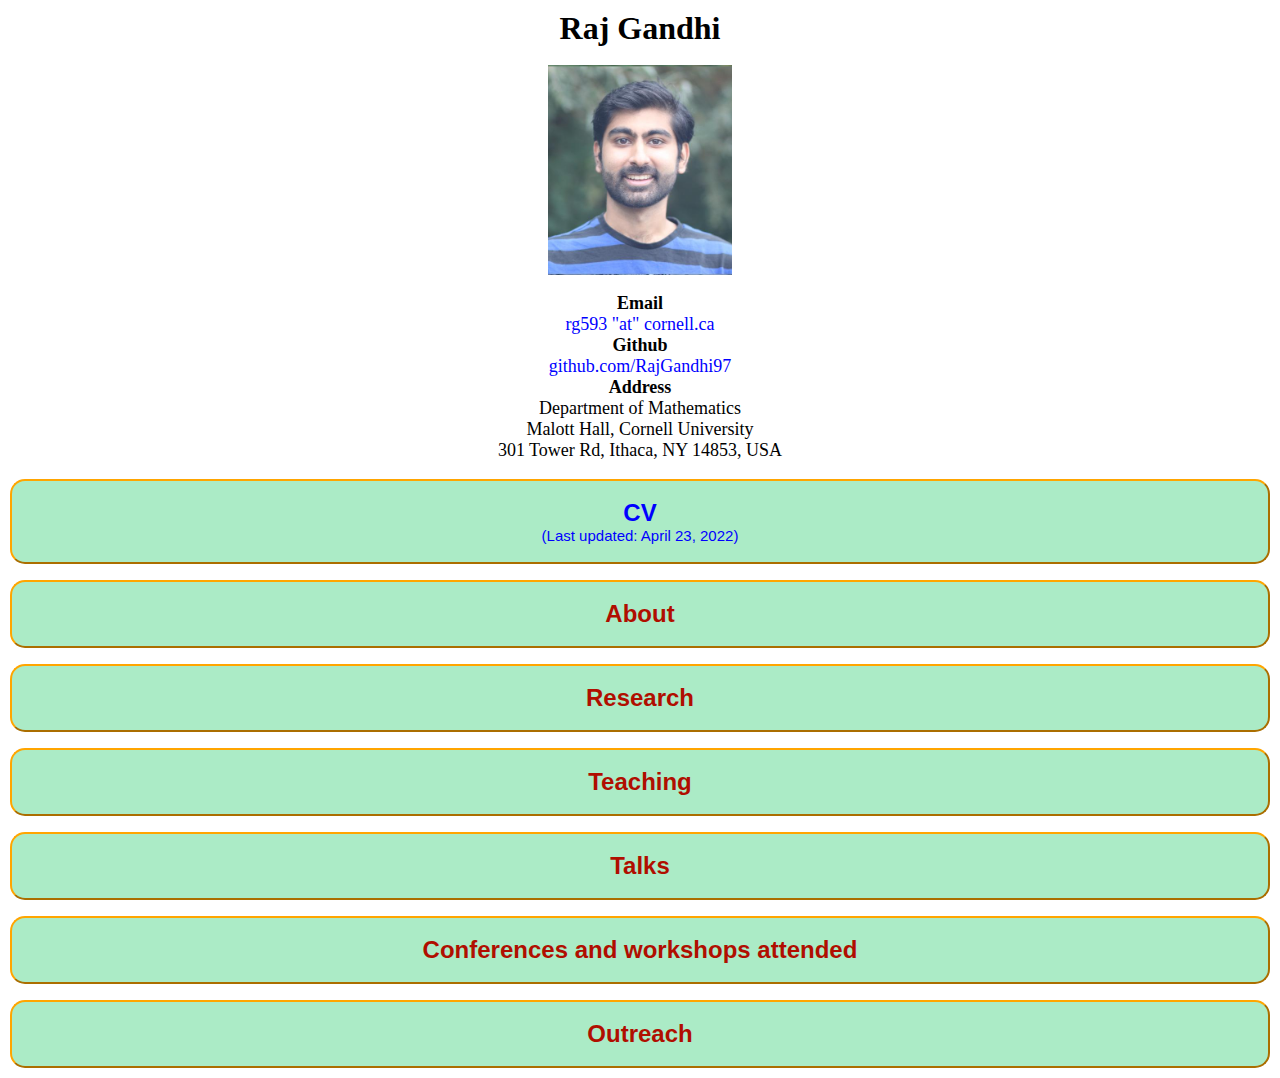
==== index.html @ 1995caa7 "Add files via upload" ====
<html>



<meta name="viewport" content="width=device-width, initial-scale=1">
<style>
.accordion {
  background-color: #ABEBC6 ;
  color: #444;
  cursor: pointer;
  padding: 18px;
  width: 100%;
  border: square;
  border-color: orange;
  border-radius: 15px;
  text-align: left;
  outline: none;
  font-size: 15px;
  transition: 0.4s;
}

.active, .accordion:hover {
  background-color: #FFBF00;
}

.panel {
  padding: 0 18px;
  background-color: #FFFFFF;
  border-radius: 15px;
  max-height: 0;
  overflow: hidden;
  transition: max-height 0.2s ease-out;
}
</style>


<style type="text/css">
    body {
	margin:5px;padding:5px

}
	</style>

<head style="background-color:white">


	
	<title>Home page</title>
	<center>
		<font size="6"><b>Raj Gandhi</b></font>
	</center>
	<br>
	<center>
		<img src="Raj-headshot.jpg" height ="210"/>
	</center>
	<br>
	<font size="4.5">
	<center>
		<b>Email</b>
		<br>
		<a href = "mailto: rg593@cornell.edu" style="text-decoration:none;color:blue">rg593 "at" cornell.ca</a>
		<br>
		<b>Github</b>
		<br>
		<a href="https://github.com/RajGandhi97" target="_blank" style="text-decoration:none;color:blue">github.com/RajGandhi97</a>
		<br>
		<b>Address</b>
		<br>
		Department of Mathematics
		<br>
		Malott Hall, Cornell University
		<br>
		301 Tower Rd, Ithaca, NY 14853, USA
		<br>
		</center>
	</font>
	<br>
</head>


<body style="background-image: linear-gradient(to bottom,  white 100%, white 0%)">

<div class="accordion-div">
<button class="accordion">
<center>
	<a href="Raj_Gandhi_cv.pdf" target="_blank" style="text-decoration:none;color:blue"><font size="5"><b>CV</b> </font> <br> (Last updated: April 23, 2022)</a> 
</center>
</button>

<p>

</p>

<div class="panel">
 </div>
<button class="accordion">
<center>
	<font size="5" color="bubble gum"><b>About</b></font>
</center>
</button>
<div class="panel">
  <p>
  <font size="4.5">
I am a second-year Ph.D. student studying pure mathematics at Cornell University.
In 2021, I recieved a M.Sc. degree in mathematics from the Univerity of Ottawa. 
My M.Sc. advisors were <a href="https://alistairsavage.ca" target="_blank" style="text-decoration:none;color:blue">Alistair Savage</a> and <a href="https://kirillmath.website" target="_blank" style="text-decoration:none;color:blue">Kirill Zainoulline</a>.
In 2019, I received a B.Sc. in physics-mathematics from the University of Ottawa. 
	</font>
  </p>
 </div>

<p>

</p>

<button class="accordion">
<center>
	<font size="5" color="bubble gum"><b>Research</b></font>
</center>
</button>
<div class="panel">
  <p>
 <center>
<font size="5"><b>Publications/Preprints</b></font>
</center>
<font size="4.5">
<p>
<ol>
	<li> Raj Gandhi. (Joint with <a href="https://alistairsavage.ca" target="_blank" style="text-decoration:none;color:blue">Alistair Savage</a> and <a href="https://kirillmath.website" target="_blank" style="text-decoration:none;color:blue">Kirill Zainoulline</a>). Diagrammatics for F<sub>4</sub>. <i>Bulletin of the London Mathematical Society</i>. To appear. <a href="https://arxiv.org/abs/2107.12464" target="_blank" style="text-decoration:none;color:blue">Preprint</a>.<p>
	<li> Raj Gandhi. The formal affine Demazure algebra and real finite reflection groups. <i>Algebras and Representation Theory.</i> To appear. <a href="https://arxiv.org/abs/1905.07463" target="_blank" style="text-decoration:none;color:blue">Preprint</a>. <p>
	<li> Raj Gandhi. Decomposing Frobenius Heisenberg categories. <i> Journal of Algebra and its Applications</i>. (2020). Vol. 19. No. 5. Pp. 2050094-1-2050094-31. <a href="https://www.worldscientific.com/doi/abs/10.1142/S0219498820500942" target="_blank" style="text-decoration:none;color:blue">DOI</a>. <a href="https://arxiv.org/abs/1809.03613" target="_blank" style="text-decoration:none;color:blue">Preprint</a>.</li>
</ol>
</font>


<br>
 <center>
<font size="5" ><b>M.Sc. thesis</b></font>
 </center>
 <font size="4.5">
<ul>
	<li>Raj Gandhi. Oriented cohomology rings of the semisimple linear algebraic groups of ranks 1 and 2. (2021). University of Ottawa library. <a href="https://ruor.uottawa.ca/handle/10393/42566" target="_blank" style="text-decoration:none;color:blue">URL</a>. <a href="https://github.com/RajGandhi97/Oriented-cohomology-rings-of-the-split-semisimple-linear-algebraic-groups-of-rank-2" target="_blank" style="text-decoration:none;color:blue">Code</a>.
</ul>
</font>

<br>
 <center>
<font size="5"><b>Posters</b></font>
 </center>
 <font size="4.5">
<ol>
	<li> Raj Gandhi. The ring of twisted differential operators of reflection group I<sub>2</sub>(5). (2016). <i>Presented at the 2016 University of Ottawa UROP symposium</i>. University of Ottawa library. <a href="https://ruor.uottawa.ca/handle/10393/36283" target="_blank" style="text-decoration:none;color:blue">URL</a>.
</ol>
</font>

<br>
 <center>
<font size="5"><b>Software</b></font>
 </center>
 <font size="4.5">
<ol>
	<li> Raj Gandhi. <a href="https://github.com/RajGandhi97/Oriented-cohomology-rings-of-the-split-semisimple-linear-algebraic-groups-of-rank-2" target="_blank" style="text-decoration:none;color:blue">Oriented cohomology rings of the semisimple linear algebraic groups of ranks 1 and 2</a>. (Last updated: 2021).<p>
	<li> Raj Gandhi. <a href="https://github.com/RajGandhi97/Modularity-and-Calabi-Yau-Threefolds" target="_blank" style="text-decoration:none;color:blue"> Modularity and Calabi-Yau threefolds</a>. (Last updated: 2020).
</ol>
</font>



<br>
 <center>
<font size="5"><b>Expository notes</b></font>
 </center>
 <font size="4.5">
 <br>
The following notes give expository accounts of results that appear to be "well-known" in the literature.
However, I have not been able to find proofs of these results anywhere, so I have written up the proofs myself.
<ol>
	<li>Raj Gandhi. Line bundles on complete flag varieties are independent of central isogeny class. <a href="Question_on_line_bundles.pdf" target="_blank" style="text-decoration:none;color:blue">Notes</a>.
</ol>
</font>
 </p>
</div>

<p>

</p>

<button class="accordion">
<center>
	<font size="5" color="bubble gum"><b>Teaching</b></font>
</center>
</button>
<div class="panel">
  <p>  
 <center>
<font size="5"><b>University of Ottawa: Teaching assistant</b></font>
 </center>
 <font size="4.5">
<ol>
	<li> MAT 1320X: Calculus I. Recitation instructor. (Summer 2021).<p>
	<li> MAT 2355: Introduction to Geometry. Grader. (Winter 2021).<p>
	<li> MAT 1348: Discrete Mathematics for Computing. Grader and recitation instructor. (Winter 2021).<p>
	<li> MAT 2141: Honours Linear Algebra. Grader. (Fall 2020).<p>
	<li> MAT 1341: Introduction to Linear Algebra. Grader and recitation instructor. (Fall 2020).<p>
	<li> MAT 1332: Calculus II for the Life Sciences. Grader and recitation instructor. (Fall 2020).<p>
	<li> MAT 1300X: Mathematical Methods I. Recitation instructor. (Summer 2020).<p>
	<li> MAT 1320: Calculus I. Grader and recitation instructor. (Winter 2020).<p>
	<li> MAT 1348: Discrete Mathematics for Computing. Grader and recitation instructor. (Winter 2020).<p>
	<li> MAT 1362: Mathematical Reasoning and Proofs Grader. (Winter 2020).<p>
	<li> MAT 1362: Mathematical Reasoning and Proofs. Grader and recitation instructor. (Fall 2019).<p>
</ol>
</font>
  </p>
  </div>

<p>

</p>

<button class="accordion">
<center>
	<font size="5" color="bubble gum"><b>Talks</b></font>
</center>
</button>
<div class="panel">
  <p>
 <center>
<font size="5"><b>Invited talks</b></font>
 </center>
 <font size="4.5">
<ol>
	<li>The formal group ring and real finite reflection groups. <a href="https://qflag.org/AGHS/" target="_blank" style="text-decoration:none;color:blue"><i>Algebra and Geometry of Homogeneous Spaces</i></a>. University of Ottawa. June 3, 2021. <a href="TALK_The-formal-group-ring-and-real-finite-reflection-groups-abstract.pdf" target="_blank" style="text-decoration:none;color:blue">Abstract</a>. <a href="TALK_The-formal-group-ring-and-real-finite-reflection-groups-slides.pdf" target="_blank" style="text-decoration:none;color:blue">Slides</a>. <a href="https://qflag.org/AGHS/wp-content/AGHSrecordings/Gandhi-June3.mp4" target="_blank" style="text-decoration:none;color:blue">Video</a>.</li>
</ol>
</font>

<p>

<br>
 <center>
<font size="5"><b>Undergraduate talks</b></font>
 </center>
 <font size="4.5">
<ol>
	<li>The Heisenberg category. <i> Student summer seminar</i>. University of Ottawa. August 17, 2018.	<a href="TALK_The-Heisenberg-Category-slides.pdf" target="_blank" style="text-decoration:none;color:blue">Slides</a>.<p>
	<li>Twisted formal group algebras. <i> Summer student seminar</i>. University of Ottawa. August 16, 2017. <a href="TALK_Twisted-Formal-Group-Algebras-slides.pdf" target="_blank" style="text-decoration:none;color:blue">Slides</a>.<p>
	<li>Finite reflection groups. <i> Junior algebra seminar</i>. University of Ottawa. September 8, 2016. <a href="TALK_Finite-Reflection-Groups-slides.pdf" target="_blank" style="text-decoration:none;color:blue">Slides</a>.
</ol>
</font>

  </p>
  </div>

<p>

</p>


<button class="accordion">
<center>
	<font size="5" color="bubble gum"><b>Conferences and workshops attended</b></font>
</center>
</button>
<div class="panel">
  <p>
  <font size="4.5">
  <ol>
  	<li><a href="https://sites.google.com/view/lawrge2022/" target="_blank" style="text-decoration:none;color:blue">The Los Angeles Workshop on Representations and Geometry</a>. University of Southern California. June 6 - June 10, 2022.<p>
	<li><a href="https://e.math.cornell.edu/sites/topology/2022/index_2022.php" target="_blank" style="text-decoration:none;color:blue">Cornell Topology Festival</a>. Cornell University. May 6 - May 8, 2022.<p>
	<li><a href="https://sites.google.com/view/derivedfrg/events/cornell-2022" target="_blank" style="text-decoration:none;color:blue">Derived Categories and Moduli Spaces</a>. Cornell University. April 29 - May 1, 2022.
	</ol>	
	</font>
  </p>
  </div>

<p>

</p>

<button class="accordion">
<center>
	<font size="5" color="bubble gum"><b>Outreach</b></font>
</center>
</button>
<div class="panel">
  <p>
  <center>
<font size="5"><b>GRASSHOPR 2022</b></font>
 </center>
 <font size="4.5">
 <br>
Between March 4-March 11, 2022, Aria Beaupr&#233 and I taught a mini-course at Namast&#233 Montessori School in Ithaca, NY. 
The course was called "The Mathematics of Decision Making," and our target audience was Grade 4-Grade 6 students. The mini-course 
consisted of four lessons. The first three lessons were 1 hour long, while the last lesson was 2 hours long. Topics covered included positional voting systems, 
approval voting, pairwise voting, and strategic voting. The opportunity to prepare and run our course was provided by the
<a href="https://sites.google.com/view/grasshopratcornell/home" target="_blank" style="text-decoration:none;color:blue">GRASSHOPR</a> program at Cornell University.
Here are the worksheets that we prepared for each of the four lessons:  
<a href="GRASSHOPR2022_Lesson1.pdf" target="_blank" style="text-decoration:none;color:blue">Lesson 1</a>.
<a href="GRASSHOPR2022_Lesson2.pdf" target="_blank" style="text-decoration:none;color:blue">Lesson 2</a>.
<a href="GRASSHOPR2022_Lesson3.pdf" target="_blank" style="text-decoration:none;color:blue">Lesson 3</a>.
<a href="GRASSHOPR2022_Lesson4.pdf" target="_blank" style="text-decoration:none;color:blue">Lesson 4</a>.


</font>
  </p>
  </div>
</div>



</body>





<script>
var acc = document.getElementsByClassName("accordion");
var i;

for (i = 0; i < acc.length; i++) {
acc[i].addEventListener("click", function() {

var panel = this.nextElementSibling;
if (panel.style.maxHeight){
  panel.style.maxHeight = null;
} else {
  let active = document.querySelectorAll(".accordion-div .accordion.active");
  for(let j = 0; j < active.length; j++){
    active[j].classList.remove("active");
    active[j].nextElementSibling.style.maxHeight = null;
  }
  this.classList.toggle("active");
  panel.style.maxHeight = panel.scrollHeight + "px";
}
});
}
</script>

</html>
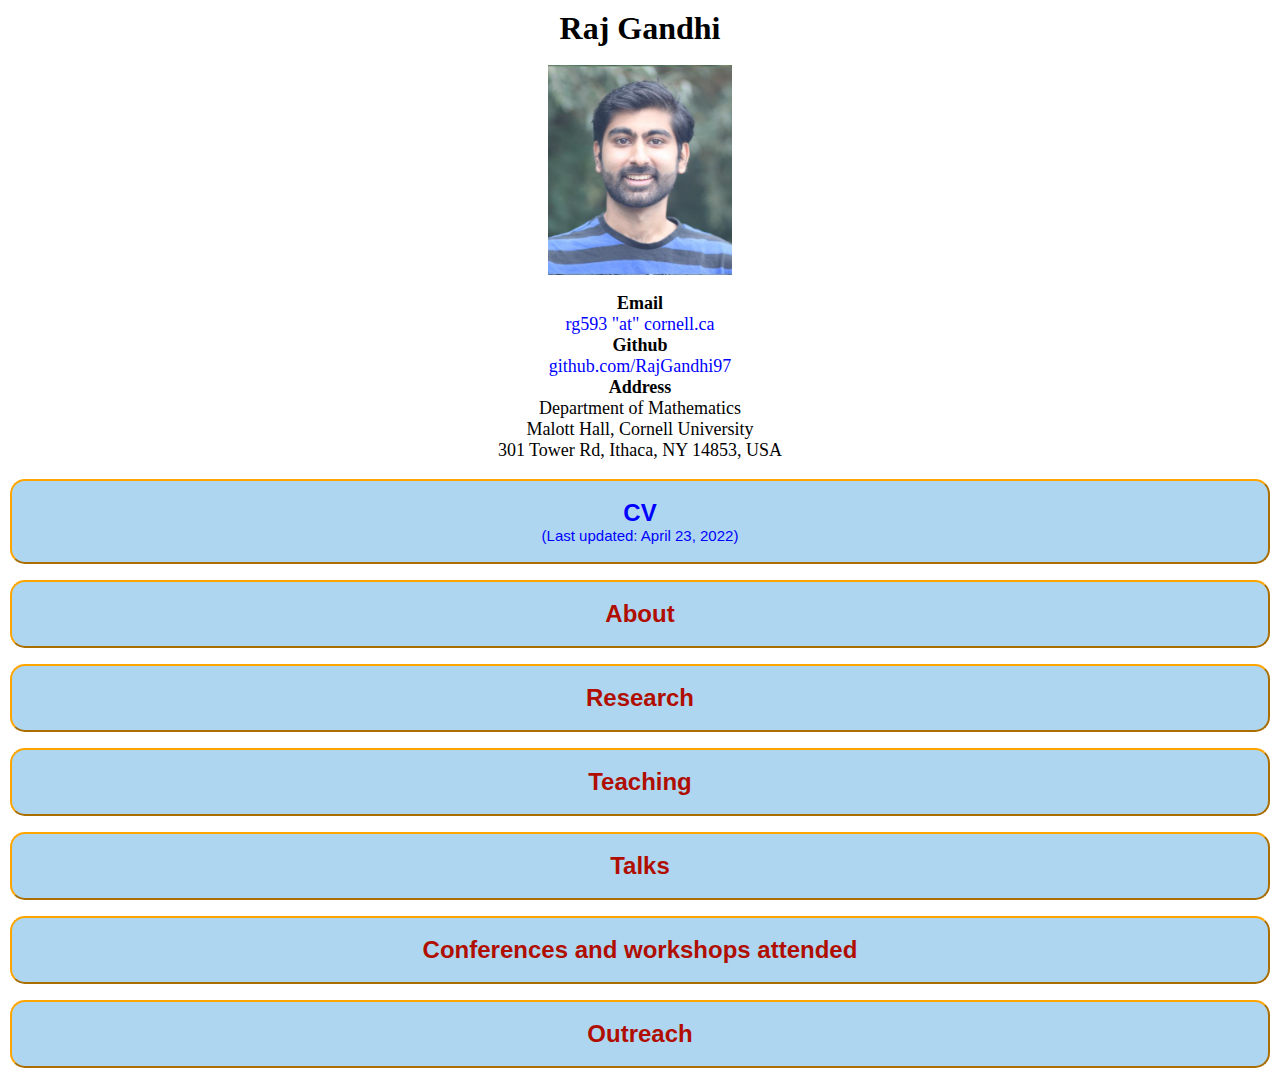
==== commit a5d00f04: "Add files via upload" ====
--- a/index.html
+++ b/index.html
@@ -5,7 +5,7 @@
 <meta name="viewport" content="width=device-width, initial-scale=1">
 <style>
 .accordion {
-  background-color: #ABEBC6 ;
+  background-color: #AED6F1 ;
   color: #444;
   cursor: pointer;
   padding: 18px;
@@ -127,7 +127,7 @@
 <p>
 <ol>
 	<li> Raj Gandhi. (Joint with <a href="https://alistairsavage.ca" target="_blank" style="text-decoration:none;color:blue">Alistair Savage</a> and <a href="https://kirillmath.website" target="_blank" style="text-decoration:none;color:blue">Kirill Zainoulline</a>). Diagrammatics for F<sub>4</sub>. <i>Bulletin of the London Mathematical Society</i>. To appear. <a href="https://arxiv.org/abs/2107.12464" target="_blank" style="text-decoration:none;color:blue">Preprint</a>.<p>
-	<li> Raj Gandhi. The formal affine Demazure algebra and real finite reflection groups. <i>Algebras and Representation Theory.</i> To appear. <a href="https://arxiv.org/abs/1905.07463" target="_blank" style="text-decoration:none;color:blue">Preprint</a>. <p>
+	<li> Raj Gandhi. The formal affine Demazure algebra and real finite reflection groups. <i>Algebras and Representation Theory.</i> (2022). <a href="https://link.springer.com/article/10.1007/s10468-022-10158-x" target="_blank" style="text-decoration:none;color:blue">DOI</a>. <a href="https://arxiv.org/abs/1905.07463" target="_blank" style="text-decoration:none;color:blue">Preprint</a>. <p>
 	<li> Raj Gandhi. Decomposing Frobenius Heisenberg categories. <i> Journal of Algebra and its Applications</i>. (2020). Vol. 19. No. 5. Pp. 2050094-1-2050094-31. <a href="https://www.worldscientific.com/doi/abs/10.1142/S0219498820500942" target="_blank" style="text-decoration:none;color:blue">DOI</a>. <a href="https://arxiv.org/abs/1809.03613" target="_blank" style="text-decoration:none;color:blue">Preprint</a>.</li>
 </ol>
 </font>
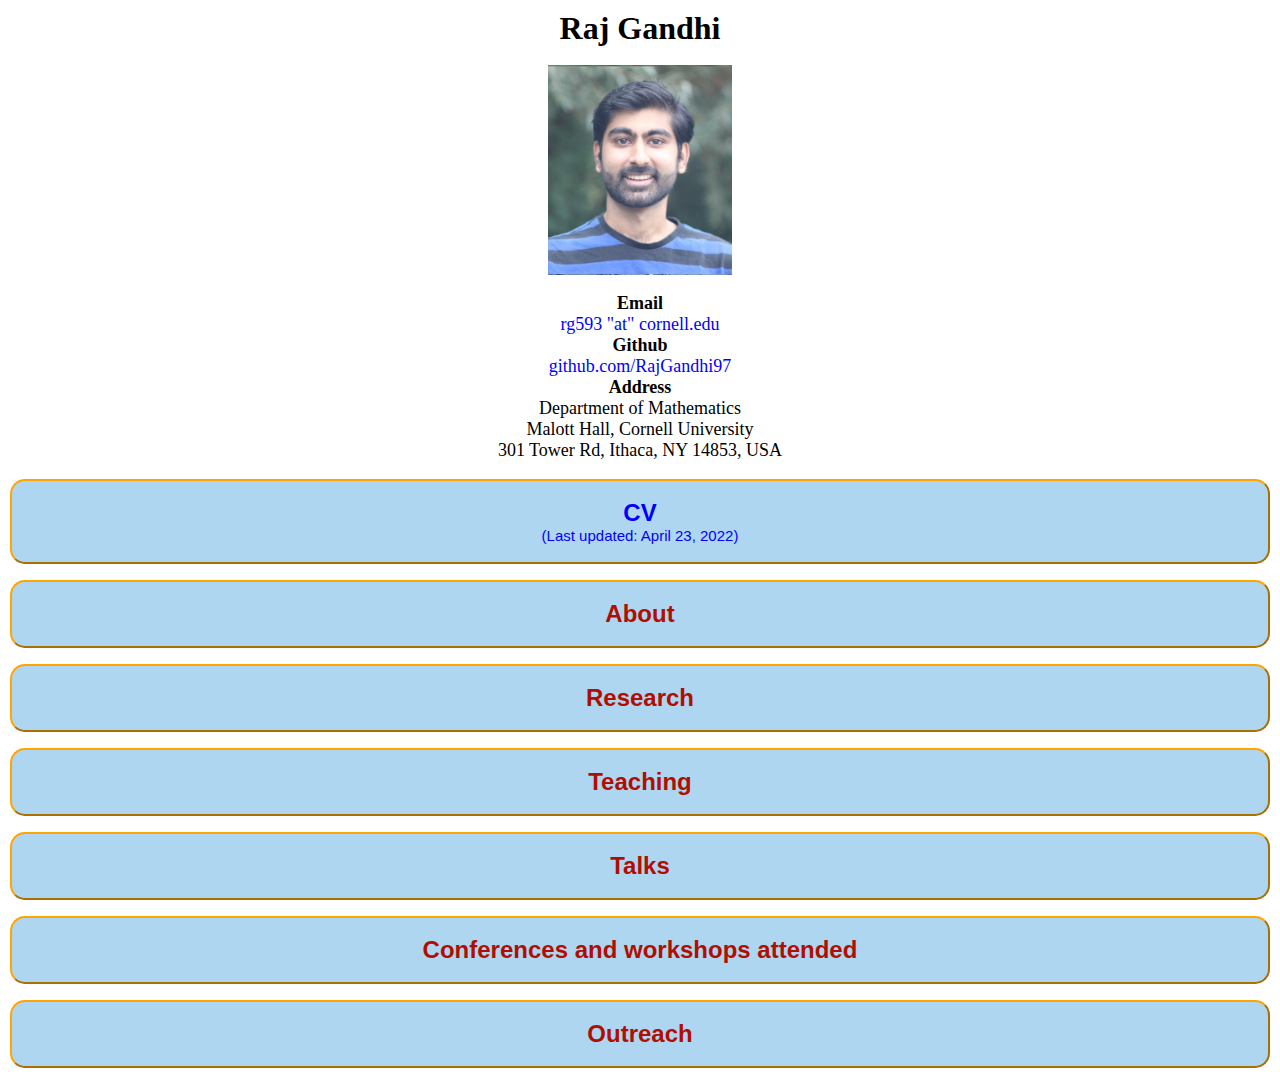
==== commit 8b871c0f: "Add files via upload" ====
--- a/index.html
+++ b/index.html
@@ -58,7 +58,7 @@
 	<center>
 		<b>Email</b>
 		<br>
-		<a href = "mailto: rg593@cornell.edu" style="text-decoration:none;color:blue">rg593 "at" cornell.ca</a>
+		<a href = "mailto: rg593@cornell.edu" style="text-decoration:none;color:blue">rg593 "at" cornell.edu</a>
 		<br>
 		<b>Github</b>
 		<br>
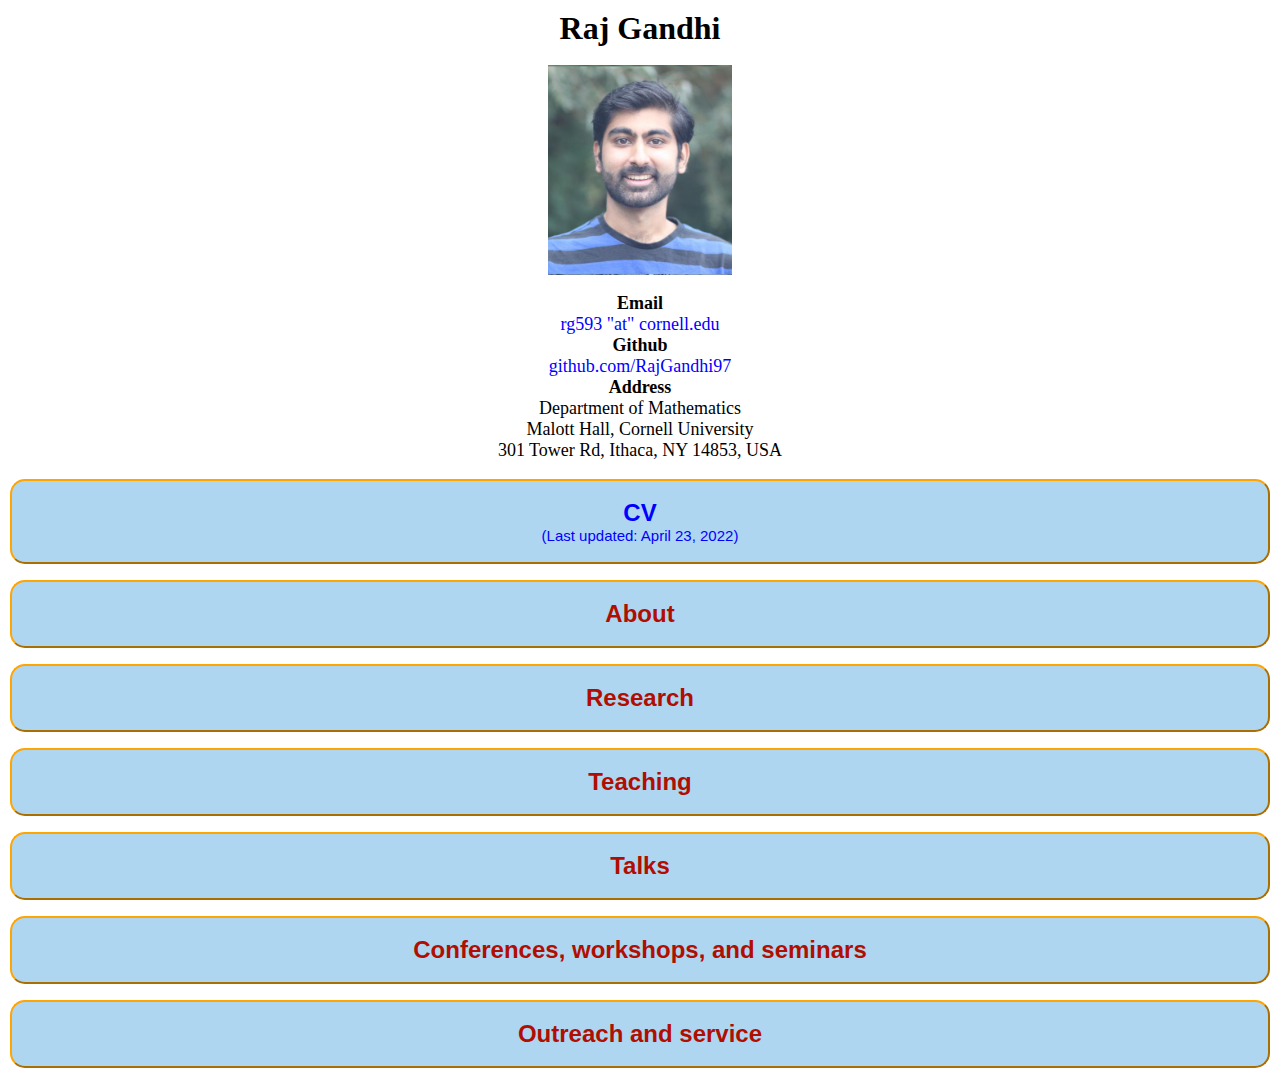
==== commit 05d0039e: "Add files via upload" ====
--- a/index.html
+++ b/index.html
@@ -102,6 +102,9 @@
   <p>
   <font size="4.5">
 I am a second-year Ph.D. student studying pure mathematics at Cornell University.
+My advisor is <a href="https://pi.math.cornell.edu/~allenk/" target="_blank" style="text-decoration:none;color:blue">Allen Knutson</a>.
+<br>
+<br>
 In 2021, I recieved a M.Sc. degree in mathematics from the Univerity of Ottawa. 
 My M.Sc. advisors were <a href="https://alistairsavage.ca" target="_blank" style="text-decoration:none;color:blue">Alistair Savage</a> and <a href="https://kirillmath.website" target="_blank" style="text-decoration:none;color:blue">Kirill Zainoulline</a>.
 In 2019, I received a B.Sc. in physics-mathematics from the University of Ottawa. 
@@ -126,7 +129,7 @@
 <font size="4.5">
 <p>
 <ol>
-	<li> Raj Gandhi. (Joint with <a href="https://alistairsavage.ca" target="_blank" style="text-decoration:none;color:blue">Alistair Savage</a> and <a href="https://kirillmath.website" target="_blank" style="text-decoration:none;color:blue">Kirill Zainoulline</a>). Diagrammatics for F<sub>4</sub>. <i>Bulletin of the London Mathematical Society</i>. To appear. <a href="https://arxiv.org/abs/2107.12464" target="_blank" style="text-decoration:none;color:blue">Preprint</a>.<p>
+	<li> Raj Gandhi. (Joint with <a href="https://alistairsavage.ca" target="_blank" style="text-decoration:none;color:blue">Alistair Savage</a> and <a href="https://kirillmath.website" target="_blank" style="text-decoration:none;color:blue">Kirill Zainoulline</a>). Diagrammatics for F<sub>4</sub>. <i>Bulletin of the London Mathematical Society</i>. (2022). <a href="https://doi.org/10.1112/blms.12733" target="_blank" style="text-decoration:none;color:blue">DOI</a>. <a href="https://arxiv.org/abs/2107.12464" target="_blank" style="text-decoration:none;color:blue">Preprint</a>.<p>
 	<li> Raj Gandhi. The formal affine Demazure algebra and real finite reflection groups. <i>Algebras and Representation Theory.</i> (2022). <a href="https://link.springer.com/article/10.1007/s10468-022-10158-x" target="_blank" style="text-decoration:none;color:blue">DOI</a>. <a href="https://arxiv.org/abs/1905.07463" target="_blank" style="text-decoration:none;color:blue">Preprint</a>. <p>
 	<li> Raj Gandhi. Decomposing Frobenius Heisenberg categories. <i> Journal of Algebra and its Applications</i>. (2020). Vol. 19. No. 5. Pp. 2050094-1-2050094-31. <a href="https://www.worldscientific.com/doi/abs/10.1142/S0219498820500942" target="_blank" style="text-decoration:none;color:blue">DOI</a>. <a href="https://arxiv.org/abs/1809.03613" target="_blank" style="text-decoration:none;color:blue">Preprint</a>.</li>
 </ol>
@@ -257,47 +260,83 @@
 
 <button class="accordion">
 <center>
-	<font size="5" color="bubble gum"><b>Conferences and workshops attended</b></font>
-</center>
-</button>
-<div class="panel">
-  <p>
+	<font size="5" color="bubble gum"><b>Conferences, workshops, and seminars</b></font>
+</center>
+</button>
+<div class="panel">
+  <p>
+   <center>
+	<font size="5"><b>Attended</b></font>
+ </center>
+ <p>
   <font size="4.5">
   <ol>
+	<li><a href="https://mast.queensu.ca/~ggsmith/Route812022" target="_blank" style="text-decoration:none;color:blue"/>Route 81.</a> Queen's University. September 24, 2022.<p>
   	<li><a href="https://sites.google.com/view/lawrge2022/" target="_blank" style="text-decoration:none;color:blue">The Los Angeles Workshop on Representations and Geometry</a>. University of Southern California. June 6 - June 10, 2022.<p>
 	<li><a href="https://e.math.cornell.edu/sites/topology/2022/index_2022.php" target="_blank" style="text-decoration:none;color:blue">Cornell Topology Festival</a>. Cornell University. May 6 - May 8, 2022.<p>
 	<li><a href="https://sites.google.com/view/derivedfrg/events/cornell-2022" target="_blank" style="text-decoration:none;color:blue">Derived Categories and Moduli Spaces</a>. Cornell University. April 29 - May 1, 2022.
 	</ol>	
+	</font>  
+  <p>
+   <center>
+	<font size="5"><b>Organized</b></font>
+ </center>
+ <p>
+  <font size="4.5">
+  <ol>
+	<li><a href="https://pi.math.cornell.edu/m/event-list-p/whatis" target="_blank" style="text-decoration:none;color:blue"/>What is ...? seminar.</a> (Co-organized with Matej Neumann). Cornell University. Fall 2022.<p>
+ 	</ol>	
 	</font>
   </p>
   </div>
-
-<p>
-
-</p>
-
-<button class="accordion">
-<center>
-	<font size="5" color="bubble gum"><b>Outreach</b></font>
+  
+  
+
+<p>
+
+</p>
+
+<button class="accordion">
+<center>
+	<font size="5" color="bubble gum"><b>Outreach and service</b></font>
 </center>
 </button>
 <div class="panel">
   <p>
   <center>
-<font size="5"><b>GRASSHOPR 2022</b></font>
- </center>
- <font size="4.5">
+<font size="5"><b>GRASSHOPR</b></font>
+ </center>
+ <font size="4.5">
+ <br>
+ The <a href="https://sites.google.com/view/grasshopratcornell/home" target="_blank" style="text-decoration:none;color:blue">GRASSHOPR</a> program at Cornell University provides
+ graduate students with the opportunity to create a mini-course (3-5 lessons) and teach the course at a local elementary, middle, or high school in Ithaca, NY.
+ <br>
+ <br>
+ <b>2022</b>
  <br>
 Between March 4-March 11, 2022, Aria Beaupr&#233 and I taught a mini-course at Namast&#233 Montessori School in Ithaca, NY. 
 The course was called "The Mathematics of Decision Making," and our target audience was Grade 4-Grade 6 students. The mini-course 
 consisted of four lessons. The first three lessons were 1 hour long, while the last lesson was 2 hours long. Topics covered included positional voting systems, 
-approval voting, pairwise voting, and strategic voting. The opportunity to prepare and run our course was provided by the
-<a href="https://sites.google.com/view/grasshopratcornell/home" target="_blank" style="text-decoration:none;color:blue">GRASSHOPR</a> program at Cornell University.
-Here are the worksheets that we prepared for each of the four lessons:  
+approval voting, pairwise voting, and strategic voting. Here are the worksheets that we prepared for each of the four lessons:  
 <a href="GRASSHOPR2022_Lesson1.pdf" target="_blank" style="text-decoration:none;color:blue">Lesson 1</a>.
 <a href="GRASSHOPR2022_Lesson2.pdf" target="_blank" style="text-decoration:none;color:blue">Lesson 2</a>.
 <a href="GRASSHOPR2022_Lesson3.pdf" target="_blank" style="text-decoration:none;color:blue">Lesson 3</a>.
 <a href="GRASSHOPR2022_Lesson4.pdf" target="_blank" style="text-decoration:none;color:blue">Lesson 4</a>.
+
+<p>
+  <center>
+<font size="5"><b>Directed reading program</b></font>
+ </center>
+ <font size="4.5">
+ <br>
+ The <a href="https://sites.google.com/cornell.edu/cornell-drp" target="_blank" style="text-decoration:none;color:blue">directed reading program</a> is organized 
+ by the Cornell mathematics department. The program pairs undergraduate students studying mathematics at Cornell (mentees) with mathematics 
+ Ph.D. students at Cornell (mentors). The mentee and mentor together read a mathematics textbook of mutual interest for one semester.
+ <br>
+ <br>
+ <b>Fall 2022</b>
+ <br>
+My mentee and I are currently reading "<a href="https://link.springer.com/book/10.1007/978-0-387-09494-6" target="_blank" style="text-decoration:none;color:blue">Arithmetic of Elliptic Curves</a>" by Joseph H. Silverman.
 
 
 </font>
